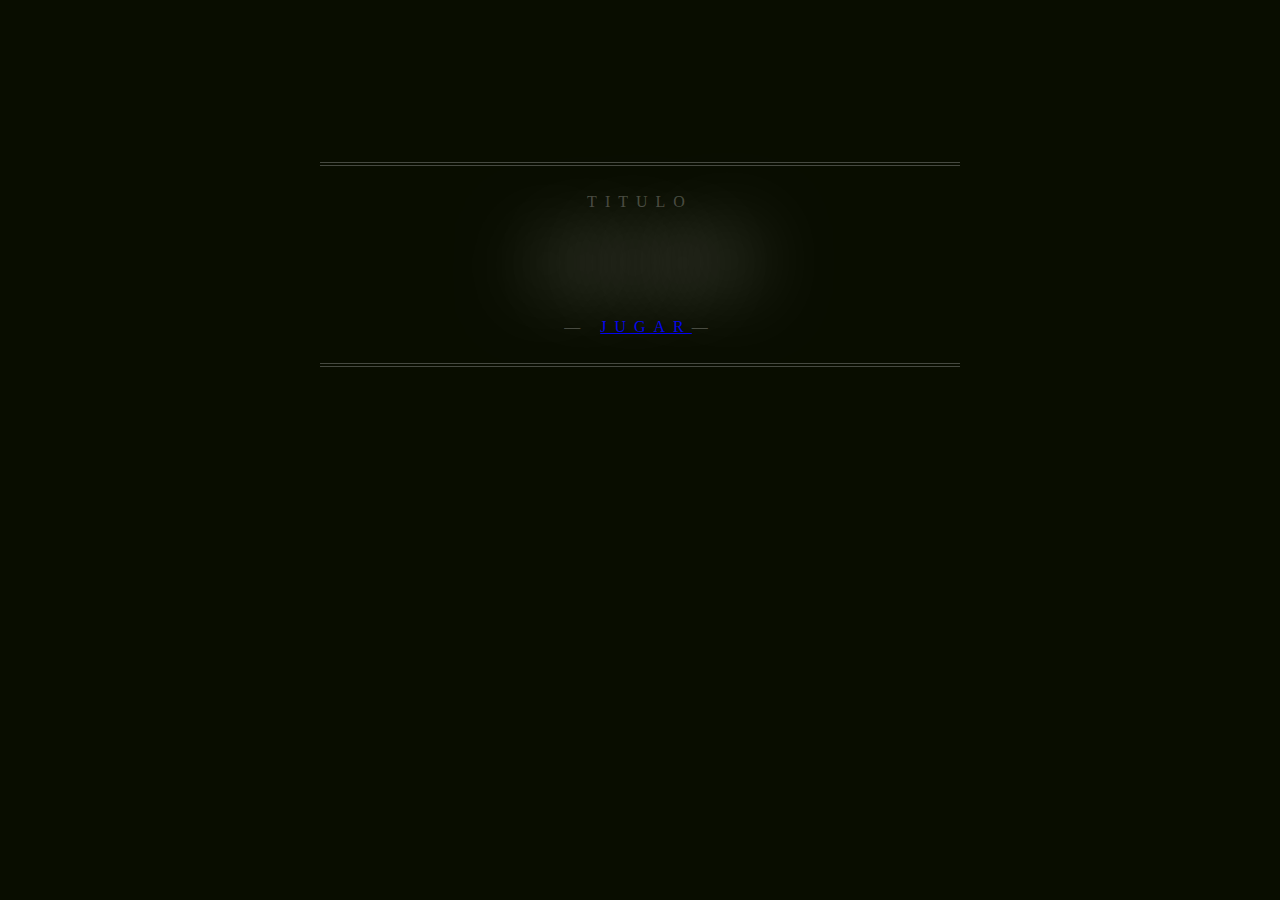
==== index.html @ 41bb6021 "index" ====
<!DOCTYPE html>
<html lang="en">
<head>
    <meta charset="UTF-8">
    <meta http-equiv="X-UA-Compatible" content="IE=edge">
    <meta name="viewport" content="width=device-width, initial-scale=1.0">
    <link rel="stylesheet" href="style.css">
    <title>Document</title>
</head>
<body>
    <p>
        Titulo
        <span>
          Jugar
        </span>
        &mdash; <a href="juego.html">Jugar</a></button>&mdash;
      </p>
 
</body>
</html>
---- style.css ----
body {
  font: 400 1em/1.5 "Neuton";
  background: #090d00;
  color: rgba(255, 255, 255, 0.25);
  text-align: center;
  margin: 0;
}

p {
  text-transform: uppercase;
  letter-spacing: .5em;
  display: inline-block;
  border: 4px double rgba(255, 255, 255, 0.25);
  border-width: 4px 0;
  padding: 1.5em 0em;
  position: absolute;
  top: 18%;
  left: 50%;
  width: 40em;
  margin: 0 0 0 -20em;
}

p span {
  font: 700 4em/1 "Oswald", sans-serif;
  letter-spacing: 0;
  padding: .25em 0 .325em;
  display: block;
  margin: 0 auto;
  text-shadow: 0 0 80px rgba(255, 255, 255, 0.5);
  background: url(http://f.cl.ly/items/010q3E1u3p2Q0j1L1S1o/animated_text_fill.png) repeat-y;
  -webkit-background-clip: text;
  background-clip: text;
  -webkit-text-fill-color: transparent;
  -webkit-animation: aitf 80s linear infinite;
  -webkit-transform: translate3d(0, 0, 0);
  -webkit-backface-visibility: hidden;
}

@-webkit-keyframes aitf {
  0% {
    background-position: 0% 50%;
  }
  100% {
    background-position: 100% 50%;
  }
}

.boton {
  font-size: 50px;
}
/*# sourceMappingURL=style.css.map */
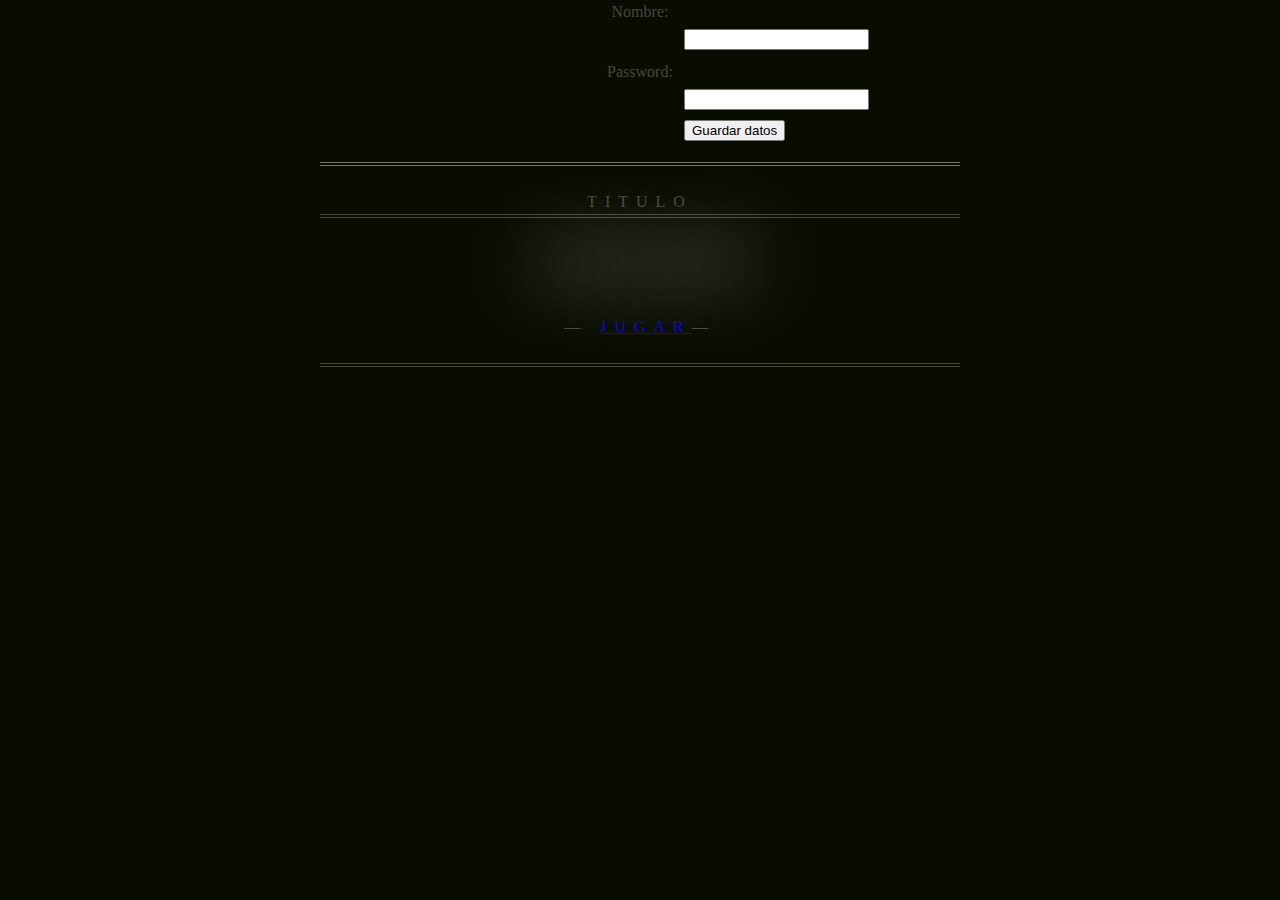
==== commit 0256e15d: "Local" ====
--- a/index.html
+++ b/index.html
@@ -5,6 +5,7 @@
     <meta http-equiv="X-UA-Compatible" content="IE=edge">
     <meta name="viewport" content="width=device-width, initial-scale=1.0">
     <link rel="stylesheet" href="style.css">
+    <link rel="stylesheet" href="codio.js">
     <title>Document</title>
 </head>
 <body>
@@ -14,7 +15,31 @@
           Jugar
         </span>
         &mdash; <a href="juego.html">Jugar</a></button>&mdash;
+        <div class="ejemplo">
+            <label for="nombre"> Nombre: </label>
+            <input type="text" id="nombre" />
+            
+            <label for="nombre"> Password: </label>
+            <input type="text" id="password" />
+            
+            <input type="button" onclick="guardarDatos()" value="Guardar datos" />
+            
+          </div>
       </p>
- 
+ <script>
+     function guardarDatos(){
+    localStorage.nombre = document.getElementById("nombre").value;
+    localStorage.password = document.getElementById("password").value;
+   }
+   
+   function recuperarDatos(){
+    if ((localStorage.nombre != undefined) && (localStorage.password != undefined)) {
+     document.getElementById("datos").innerHTML = "Nombre: " + localStorage.nombre + "<br/> Password: " + localStorage.password;
+    }
+    else{
+     document.getElementById("datos").innerHTML = "No has introducido tu nombre y tu password";
+    }
+   }
+ </script>
 </body>
 </html>--- a/style.css
+++ b/style.css
@@ -48,4 +48,12 @@
 .boton {
   font-size: 50px;
 }
-/*# sourceMappingURL=style.css.map */+
+.ejemplo {
+  margin: auto;
+  width: 40%;
+ }
+ .ejemplo input {
+margin: 5px 0 10px 300px;
+  display: block;
+ }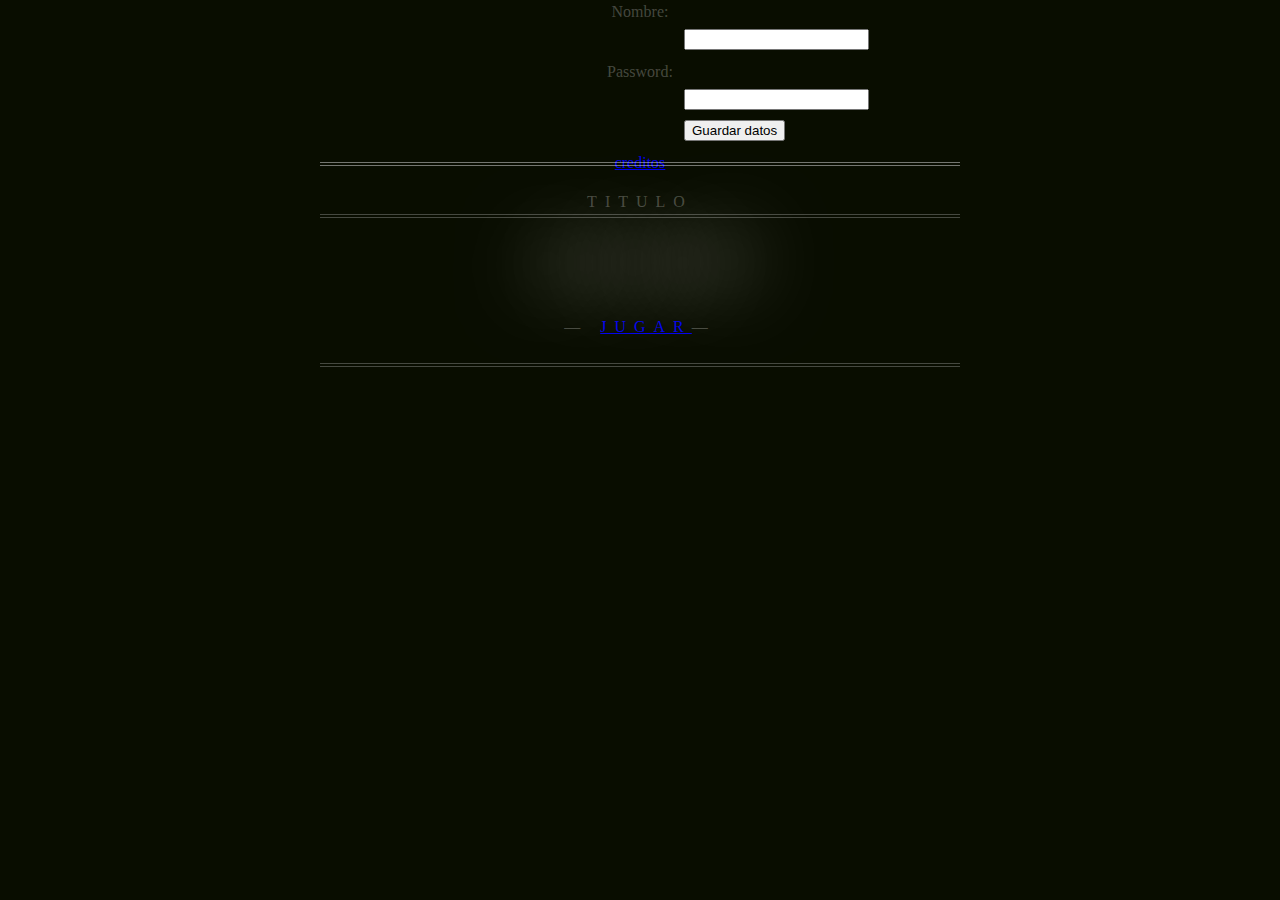
==== commit 35e1010b: "Final" ====
--- a/index.html
+++ b/index.html
@@ -23,7 +23,7 @@
             <input type="text" id="password" />
             
             <input type="button" onclick="guardarDatos()" value="Guardar datos" />
-            
+            <a href="final.html">creditos</a>
           </div>
       </p>
  <script>
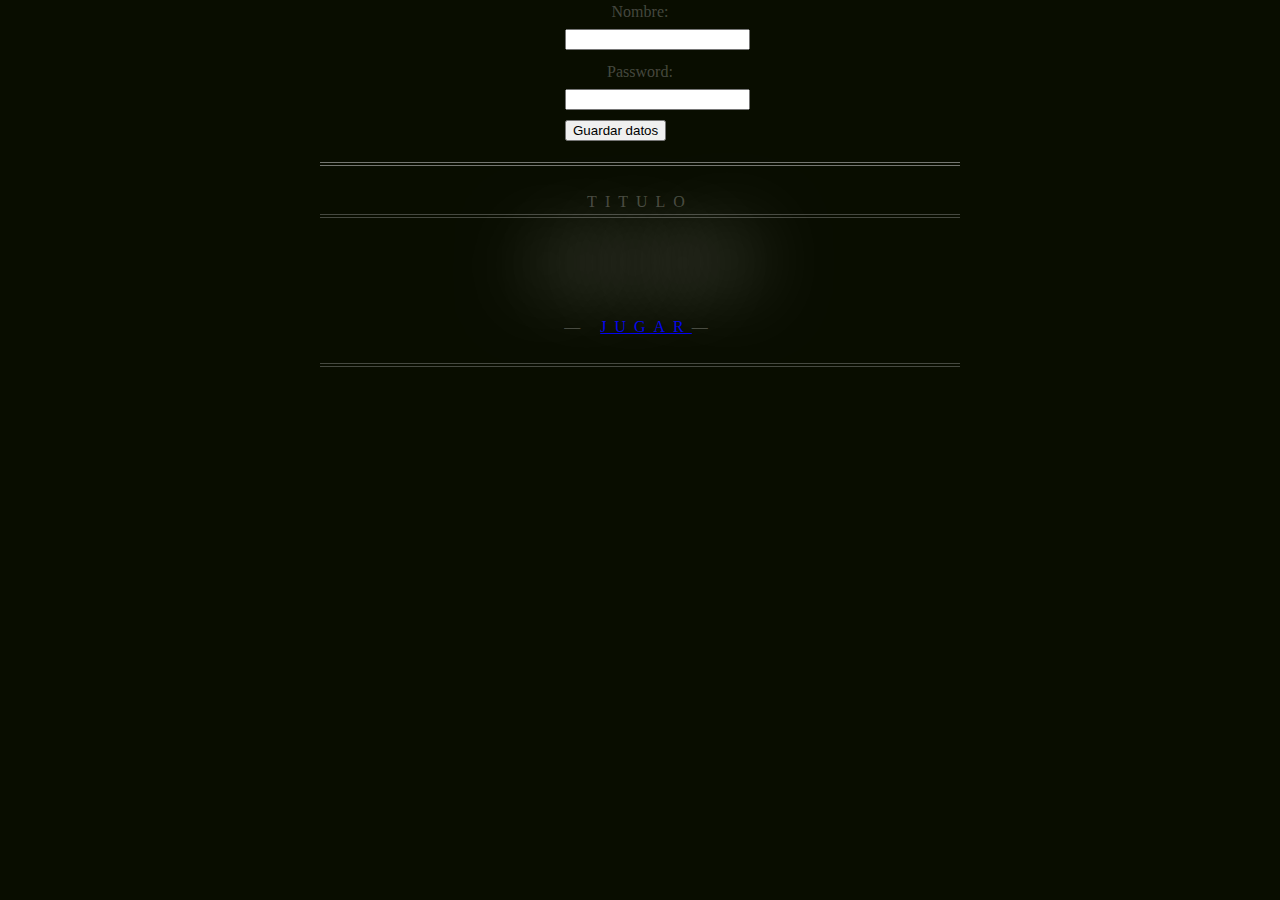
==== commit 5ad88198: "Local storage imprime" ====
--- a/index.html
+++ b/index.html
@@ -23,7 +23,6 @@
             <input type="text" id="password" />
             
             <input type="button" onclick="guardarDatos()" value="Guardar datos" />
-            <a href="final.html">creditos</a>
           </div>
       </p>
  <script>
--- a/style.css
+++ b/style.css
@@ -51,9 +51,10 @@
 
 .ejemplo {
   margin: auto;
-  width: 40%;
+  width: 750px;
  }
  .ejemplo input {
 margin: 5px 0 10px 300px;
   display: block;
- }+ }
+
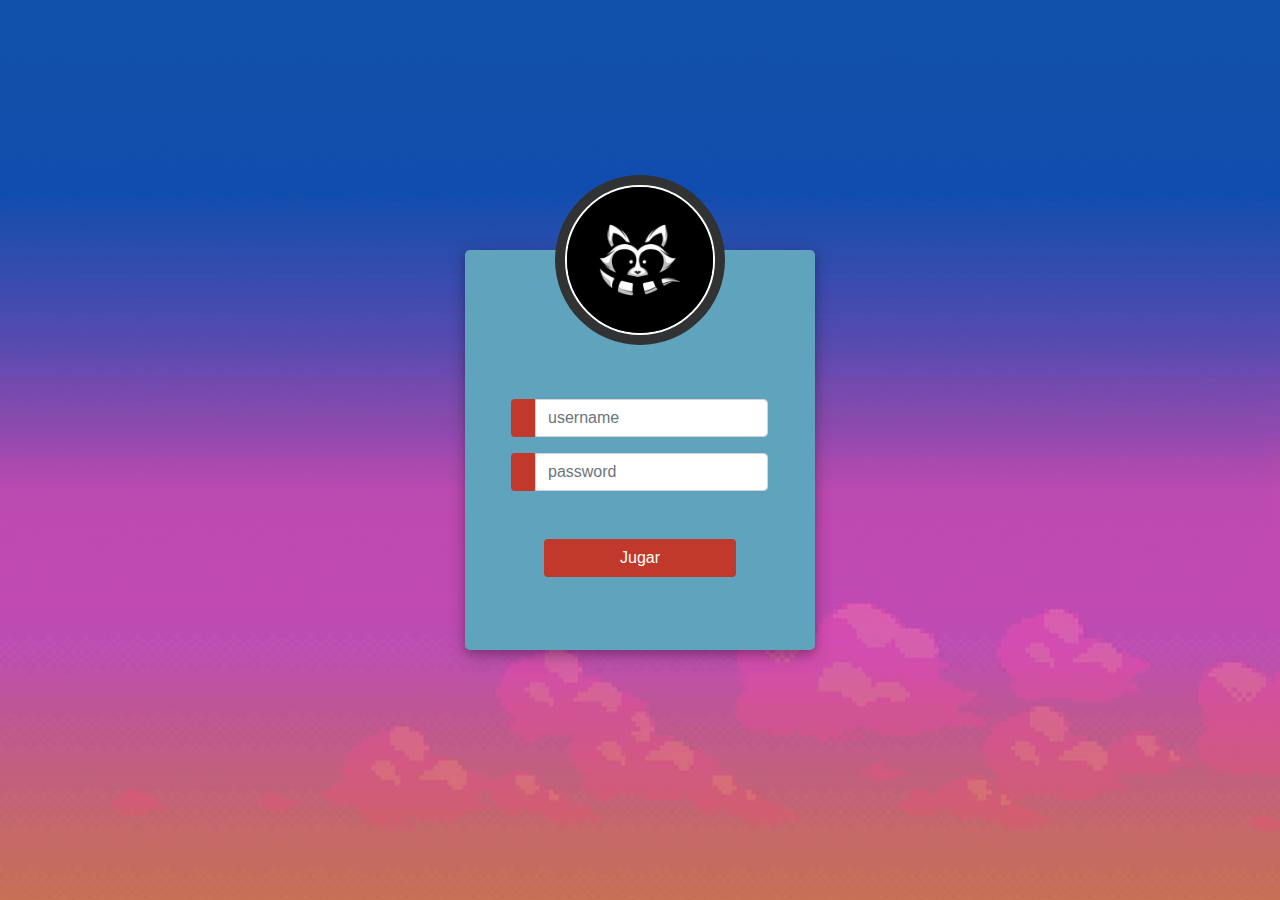
==== commit a5960e0f: "inicio diseño" ====
--- a/index.html
+++ b/index.html
@@ -4,31 +4,61 @@
     <meta charset="UTF-8">
     <meta http-equiv="X-UA-Compatible" content="IE=edge">
     <meta name="viewport" content="width=device-width, initial-scale=1.0">
-    <link rel="stylesheet" href="style.css">
-    <link rel="stylesheet" href="codio.js">
+    <link href="//maxcdn.bootstrapcdn.com/bootstrap/4.1.1/css/bootstrap.min.css" rel="stylesheet" id="bootstrap-css">
+  <script src="//maxcdn.bootstrapcdn.com/bootstrap/4.1.1/js/bootstrap.min.js"></script>
+  <script src="//cdnjs.cloudflare.com/ajax/libs/jquery/3.2.1/jquery.min.js"></script>
+    <link rel="stylesheet" href="css/login.css">
     <title>Document</title>
 </head>
 <body>
-    <p>
-        Titulo
-        <span>
-          Jugar
-        </span>
-        &mdash; <a href="juego.html">Jugar</a></button>&mdash;
-        <div class="ejemplo">
-            <label for="nombre"> Nombre: </label>
-            <input type="text" id="nombre" />
-            
-            <label for="nombre"> Password: </label>
-            <input type="text" id="password" />
-            
-            <input type="button" onclick="guardarDatos()" value="Guardar datos" />
-          </div>
-      </p>
+  
+  <div class="container h-100">
+		<div class="d-flex justify-content-center h-100">
+			<div class="user_card">
+				<div class="d-flex justify-content-center">
+					<div class="brand_logo_container">
+						<img src="img/logo.jpg" class="brand_logo" alt="Logo">
+					</div>
+				</div>
+				<div class="d-flex justify-content-center form_container">
+					<form>
+						<div class="input-group mb-3">
+							<div class="input-group-append">
+								<span class="input-group-text"><i class="fas fa-user"></i></span>
+							</div>
+							<input type="text" id="nombre" name="" class="form-control input_user" value="" placeholder="username" required>
+						</div>
+						<div class="input-group mb-2">
+							<div class="input-group-append">
+								<span class="input-group-text"><i class="fas fa-key"></i></span>
+							</div>
+							<input type="password" name="" class="form-control input_pass" value="" id="password" placeholder="password" required>
+						</div>
+						<div class="form-group">
+							<div class="custom-control custom-checkbox">
+								<input type="checkbox" class="custom-control-input" id="customControlInline">
+							</div>
+						</div>
+							<div class="d-flex justify-content-center mt-3 login_container">
+				 	<button type="button" onclick="guardarDatos()" value="Guardar datos" class="btn login_btn">Jugar</button>
+				   </div>
+					</form>
+				</div>
+		
+				<div class="mt-4">
+				</div>
+			</div>
+		</div>
+	</div>
+</body>
+
  <script>
      function guardarDatos(){
+      
     localStorage.nombre = document.getElementById("nombre").value;
     localStorage.password = document.getElementById("password").value;
+    window.location.href = "juego.html";
+
    }
    
    function recuperarDatos(){
--- a/css/login.css
+++ b/css/login.css
@@ -0,0 +1,71 @@
+/* Coded with love by Mutiullah Samim */
+
+body,
+html {
+    margin: 0;
+    padding: 0;
+    height: 100%;
+    background-image: url(/img/fondo3.jpg);
+}
+.user_card {
+    height: 400px;
+    width: 350px;
+    margin-top: auto;
+    margin-bottom: auto;
+    background: #60a3bc;
+    position: relative;
+    display: flex;
+    justify-content: center;
+    flex-direction: column;
+    padding: 10px;
+    box-shadow: 0 4px 8px 0 rgba(0, 0, 0, 0.2), 0 6px 20px 0 rgba(0, 0, 0, 0.19);
+    -webkit-box-shadow: 0 4px 8px 0 rgba(0, 0, 0, 0.2), 0 6px 20px 0 rgba(0, 0, 0, 0.19);
+    -moz-box-shadow: 0 4px 8px 0 rgba(0, 0, 0, 0.2), 0 6px 20px 0 rgba(0, 0, 0, 0.19);
+    border-radius: 5px;
+
+}
+.brand_logo_container {
+    position: absolute;
+    height: 170px;
+    width: 170px;
+    top: -75px;
+    border-radius: 50%;
+    background:#303233;
+    padding: 10px;
+    text-align: center;
+}
+.brand_logo {
+    height: 150px;
+    width: 150px;
+    border-radius: 50%;
+    border: 2px solid white;
+}
+.form_container {
+    margin-top: 100px;
+}
+.login_btn {
+    width: 100%;
+    background: #c0392b !important;
+    color: white !important;
+}
+.login_btn:focus {
+    box-shadow: none !important;
+    outline: 0px !important;
+}
+.login_container {
+    padding: 0 2rem;
+}
+.input-group-text {
+    background: #c0392b !important;
+    color: white !important;
+    border: 0 !important;
+    border-radius: 0.25rem 0 0 0.25rem !important;
+}
+.input_user,
+.input_pass:focus {
+    box-shadow: none !important;
+    outline: 0px !important;
+}
+.custom-checkbox .custom-control-input:checked~.custom-control-label::before {
+    background-color: #c0392b !important;
+}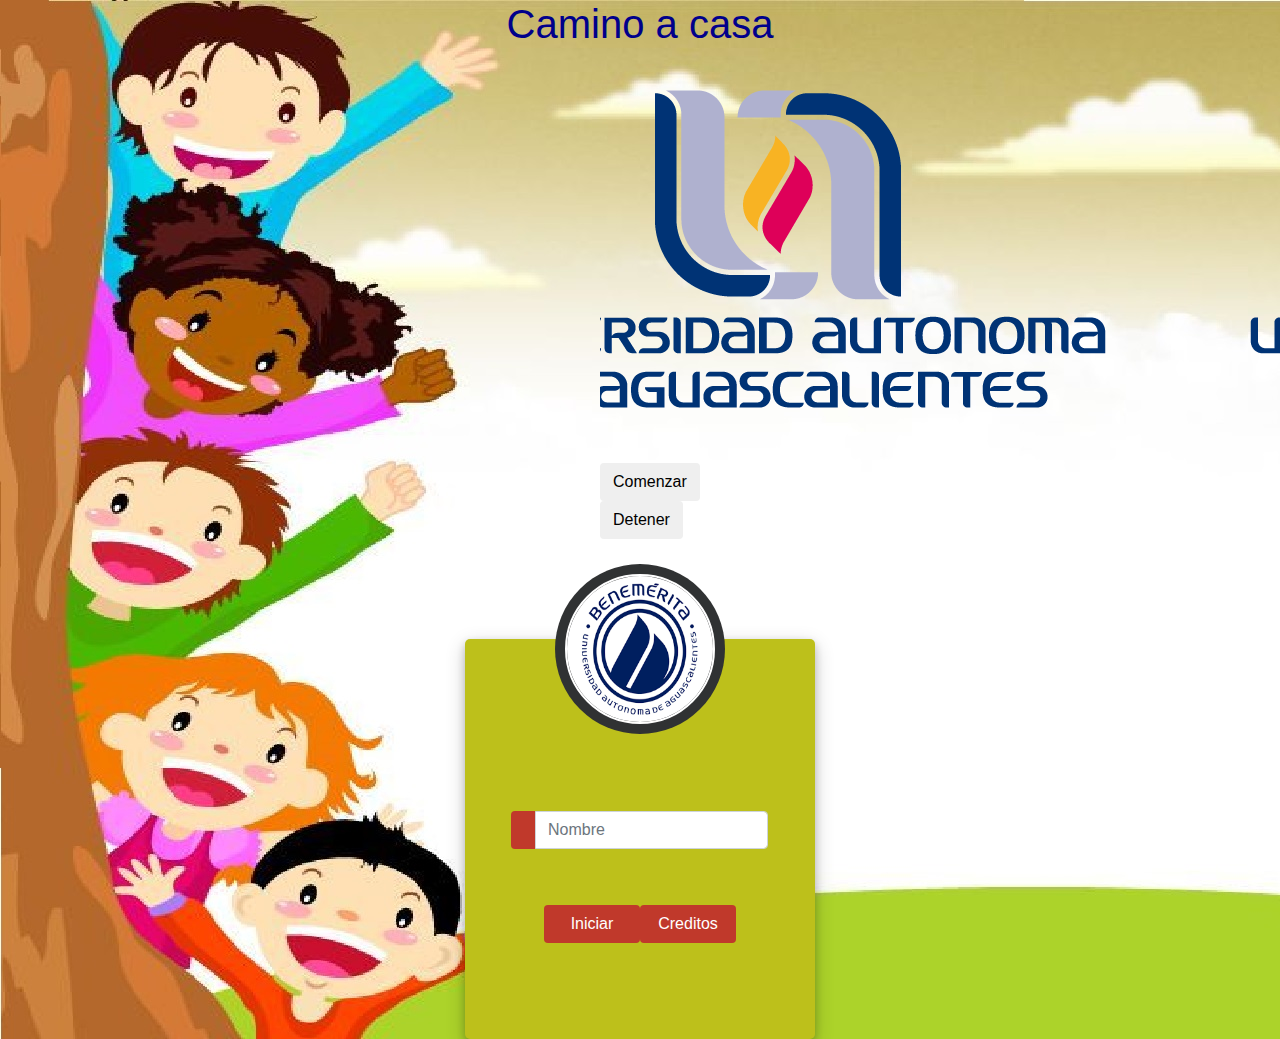
==== commit 22795b97: "juego" ====
--- a/index.html
+++ b/index.html
@@ -8,16 +8,21 @@
   <script src="//maxcdn.bootstrapcdn.com/bootstrap/4.1.1/js/bootstrap.min.js"></script>
   <script src="//cdnjs.cloudflare.com/ajax/libs/jquery/3.2.1/jquery.min.js"></script>
     <link rel="stylesheet" href="css/login.css">
-    <title>Document</title>
+	<script src="js/canvas.js"></script>
+    <title>Camino a casa</title>
 </head>
+<h1 style="color: darkblue; text-align: center;">Camino a casa</h3>
+<canvas id="lienzo" style="margin-left: 600px;"></canvas>
+<br><div id="botones"> 
+	<input type="button" class="btn login_btn1" id="comenzar" value="Comenzar" onClick="comenzar()" style="margin-left: 600px;">
+	<input type="button" class="btn login_btn1" id="detener" value="Detener" onClick="detener()" style="margin-left: 600px;">
 <body>
-  
   <div class="container h-100">
 		<div class="d-flex justify-content-center h-100">
 			<div class="user_card">
 				<div class="d-flex justify-content-center">
 					<div class="brand_logo_container">
-						<img src="img/logo.jpg" class="brand_logo" alt="Logo">
+						<img src="img/logo.png" class="brand_logo" alt="Logo">
 					</div>
 				</div>
 				<div class="d-flex justify-content-center form_container">
@@ -26,13 +31,7 @@
 							<div class="input-group-append">
 								<span class="input-group-text"><i class="fas fa-user"></i></span>
 							</div>
-							<input type="text" id="nombre" name="" class="form-control input_user" value="" placeholder="username" required>
-						</div>
-						<div class="input-group mb-2">
-							<div class="input-group-append">
-								<span class="input-group-text"><i class="fas fa-key"></i></span>
-							</div>
-							<input type="password" name="" class="form-control input_pass" value="" id="password" placeholder="password" required>
+							<input type="text" id="nombre" name="" class="form-control input_user" value="" placeholder="Nombre" required>
 						</div>
 						<div class="form-group">
 							<div class="custom-control custom-checkbox">
@@ -40,7 +39,10 @@
 							</div>
 						</div>
 							<div class="d-flex justify-content-center mt-3 login_container">
-				 	<button type="button" onclick="guardarDatos()" value="Guardar datos" class="btn login_btn">Jugar</button>
+				 	<button type="button" onclick="guardarDatos()" value="Guardar datos" class="btn login_btn">Iniciar</button>
+					 <a class="btn login_btn" href="Creditos.html" role="button">Creditos</a>
+					 
+
 				   </div>
 					</form>
 				</div>
@@ -56,17 +58,16 @@
      function guardarDatos(){
       
     localStorage.nombre = document.getElementById("nombre").value;
-    localStorage.password = document.getElementById("password").value;
     window.location.href = "juego.html";
 
    }
    
    function recuperarDatos(){
-    if ((localStorage.nombre != undefined) && (localStorage.password != undefined)) {
-     document.getElementById("datos").innerHTML = "Nombre: " + localStorage.nombre + "<br/> Password: " + localStorage.password;
+    if (localStorage.nombre != undefined) {
+     document.getElementById("datos").innerHTML = "Nombre: " + localStorage.nombre ;
     }
     else{
-     document.getElementById("datos").innerHTML = "No has introducido tu nombre y tu password";
+     document.getElementById("datos").innerHTML = "No has introducido tu nombre";
     }
    }
  </script>
--- a/css/login.css
+++ b/css/login.css
@@ -5,14 +5,15 @@
     margin: 0;
     padding: 0;
     height: 100%;
+    width: 100%;
     background-image: url(/img/fondo3.jpg);
 }
 .user_card {
     height: 400px;
     width: 350px;
-    margin-top: auto;
+    margin-top: 100px;
     margin-bottom: auto;
-    background: #60a3bc;
+    background: #bdc01b;
     position: relative;
     display: flex;
     justify-content: center;
